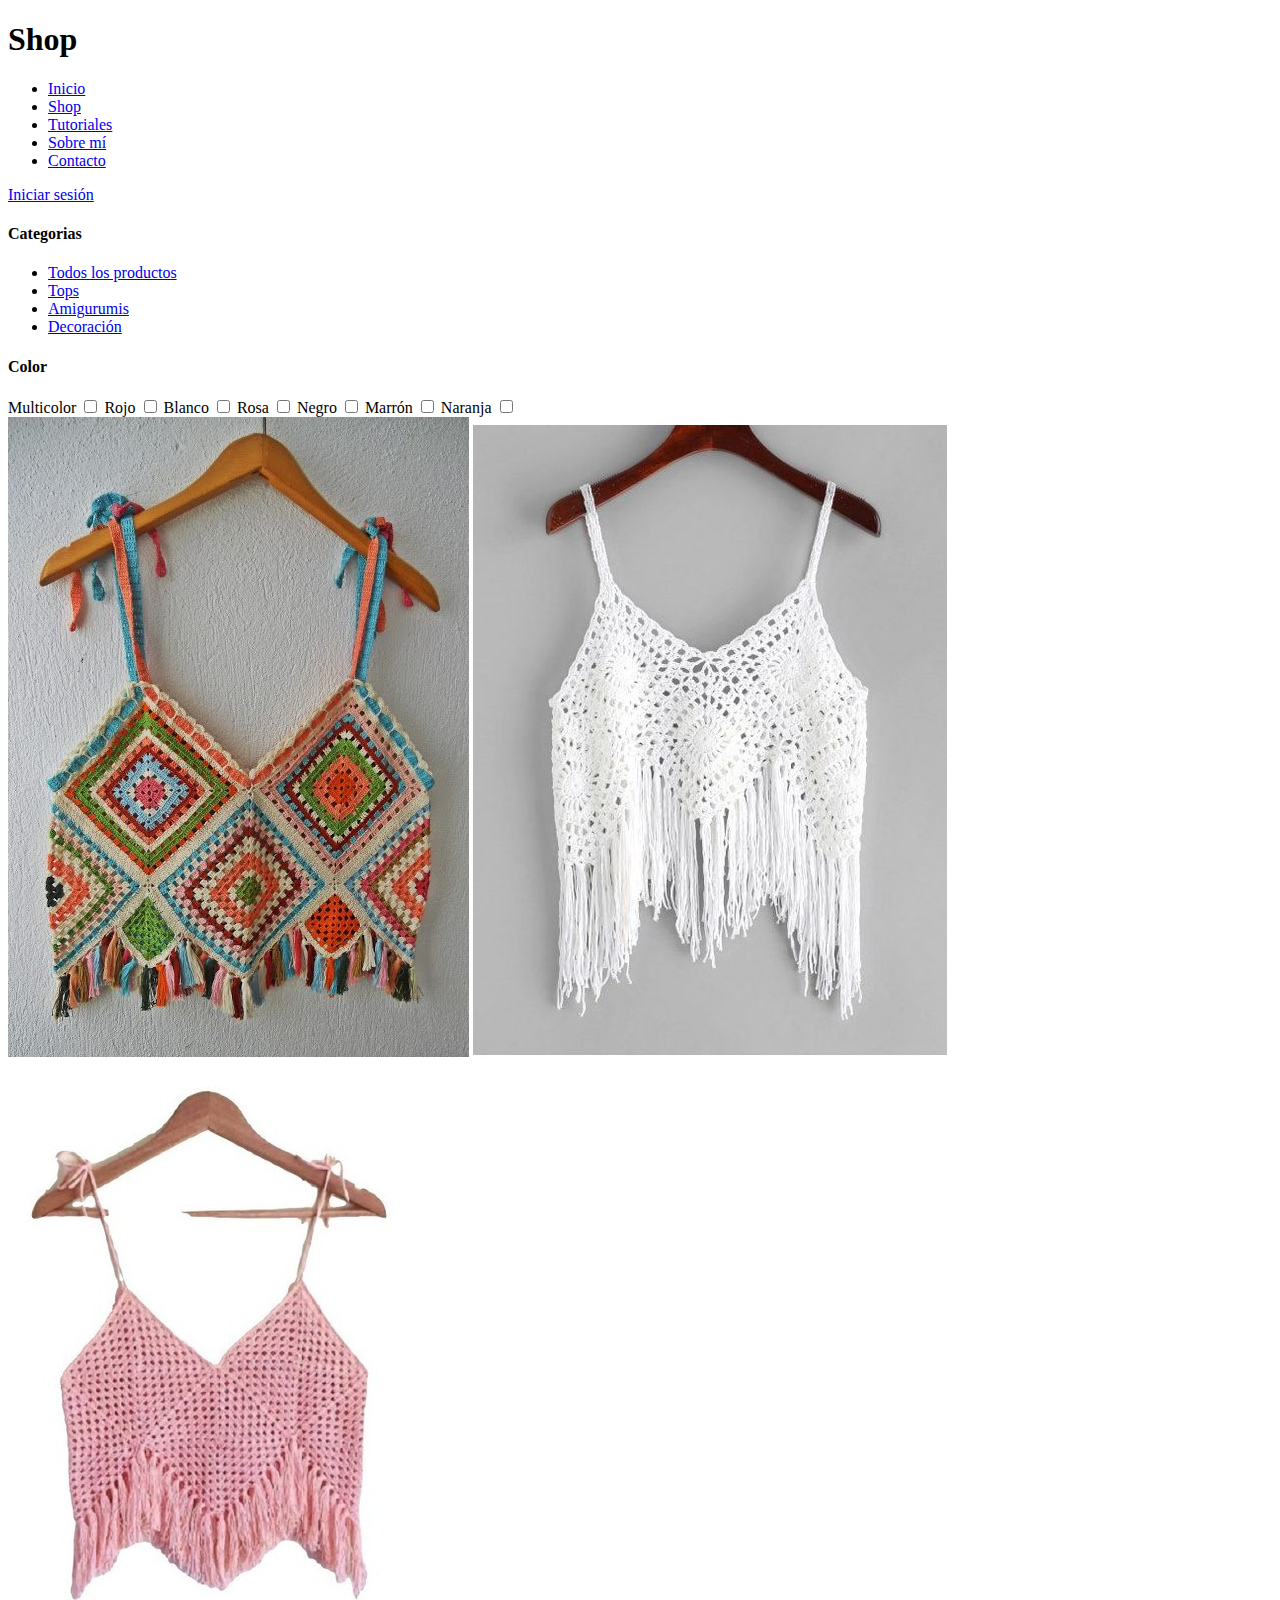
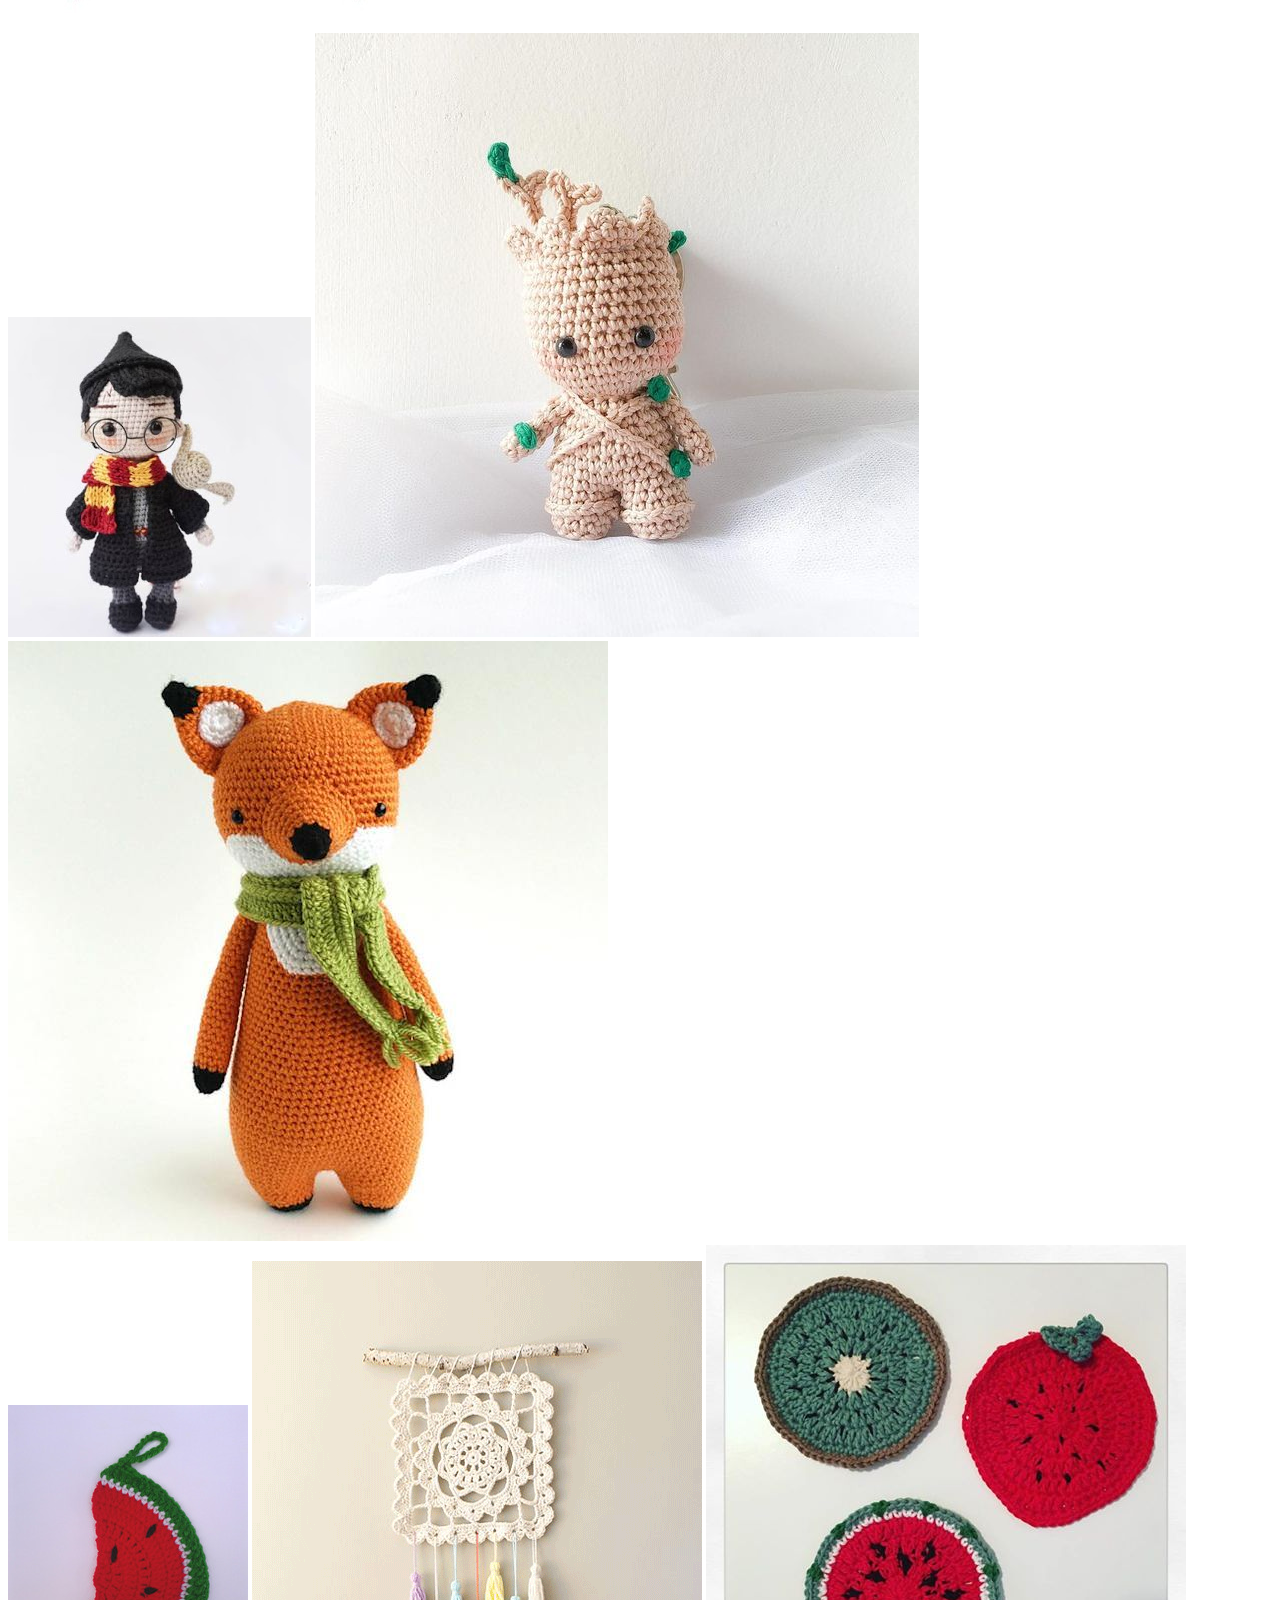
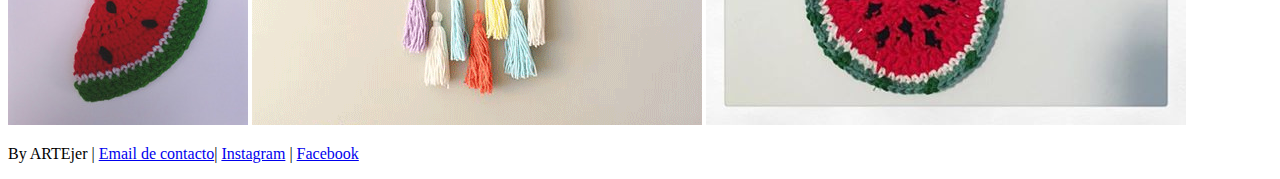
==== views/shop.html @ a29c676d "Agregando proyecto, HTML y otros archivos" ====
<!DOCTYPE html>
<html lang="en">
<head>
    <meta charset="UTF-8">
    <meta http-equiv="X-UA-Compatible" content="IE=edge">
    <meta name="viewport" content="width=device-width, initial-scale=1.0">
    <title>Shop</title>
</head>
<body>
<header>
    <h1>Shop</h1>
    <nav> 
        <ul>
            <li> 
                <a href="../index.html"> Inicio </a>
            </li>
            <li> 
                <a href="../views/shop.html">Shop</a>
            </li>
            <li>
                 <a href="../views/tutoriales.html">Tutoriales</a>
                </li>
            <li> 
                <a href="../views/sobremi.html">Sobre mí</a>
            </li>
            <li>
                 <a href="../views/contacto.html">Contacto</a>
            </li>
        </ul>
        <a href="../views/iniciosesion.html">Iniciar sesión</a>
</header>   

<main>
    <section>
        <h4>Categorias</h4>
        <ul>
            <li>
                <a href="#">Todos los productos</a>
                </li>
            <li>
                <a href="#">Tops</a>
            </li>
            <li>
                <a href="#">Amigurumis</a>
            </li>
            <li>
                <a href="#">Decoración</a>
            </li>
        </ul>
    </section>
    <section>
        <h4> Color</h4>
        <label for="colores">Multicolor</label>
        <input type="checkbox" name="colores" id="colores" value="Multicolor">
        <label for="colores">Rojo</label>
        <input type="checkbox" name="colores" id="colores" value="Rojo">
        <label for="colores">Blanco</label>
        <input type="checkbox" name="colores" id="colores" value="Blanco">
        <label for="colores">Rosa</label>
        <input type="checkbox" name="colores" id="colores" value="Rosa">
        <label for="colores">Negro</label>
        <input type="checkbox" name="colores" id="colores" value="Negro">
        <label for="colores">Marrón</label>
        <input type="checkbox" name="colores" id="colores" value="Marrón">
        <label for="colores">Naranja</label>
        <input type="checkbox" name="colores" id="colores" value="Naranja">
    </section>
    <section>
        <img src="../img/tops/colorido.jpg" alt="top muchos colores">
        <img src="../img/tops/shop-top2.jpg" alt="top blanco">
        <img src="../img/tops/toprosa.jpg" alt="top rosa">
    </section>
    <section>
        <img src="../img/amig/Harrypotteramigurumi.jpg" alt="personaje Harry Potter">
        <img src="../img/amig/groot.jpg" alt="personaje Groot">
        <img src="../img/amig/fox.jpg" alt="zorro tejido">
    </section>
    <section>
        <img src="../img/deco/sandia.jpg" alt="sandia agarradera">
        <img src="../img/deco/crochet_1.png" alt="colgante tejido">
        <img src="../img/deco/posavasos.jpg" alt="posavasos tejidos">
    </section>
</main>
<footer>
    <p>
        By ARTEjer | <a href="mailto:info@artejer.com">Email de contacto</a>| <a href="https://www.instagram.com/" target="_blank">Instagram</a> | <a href="https://www.facebook.com/ARTEjer44" target="_blank">Facebook</a>
    </p>
</footer>

</body>
</html>
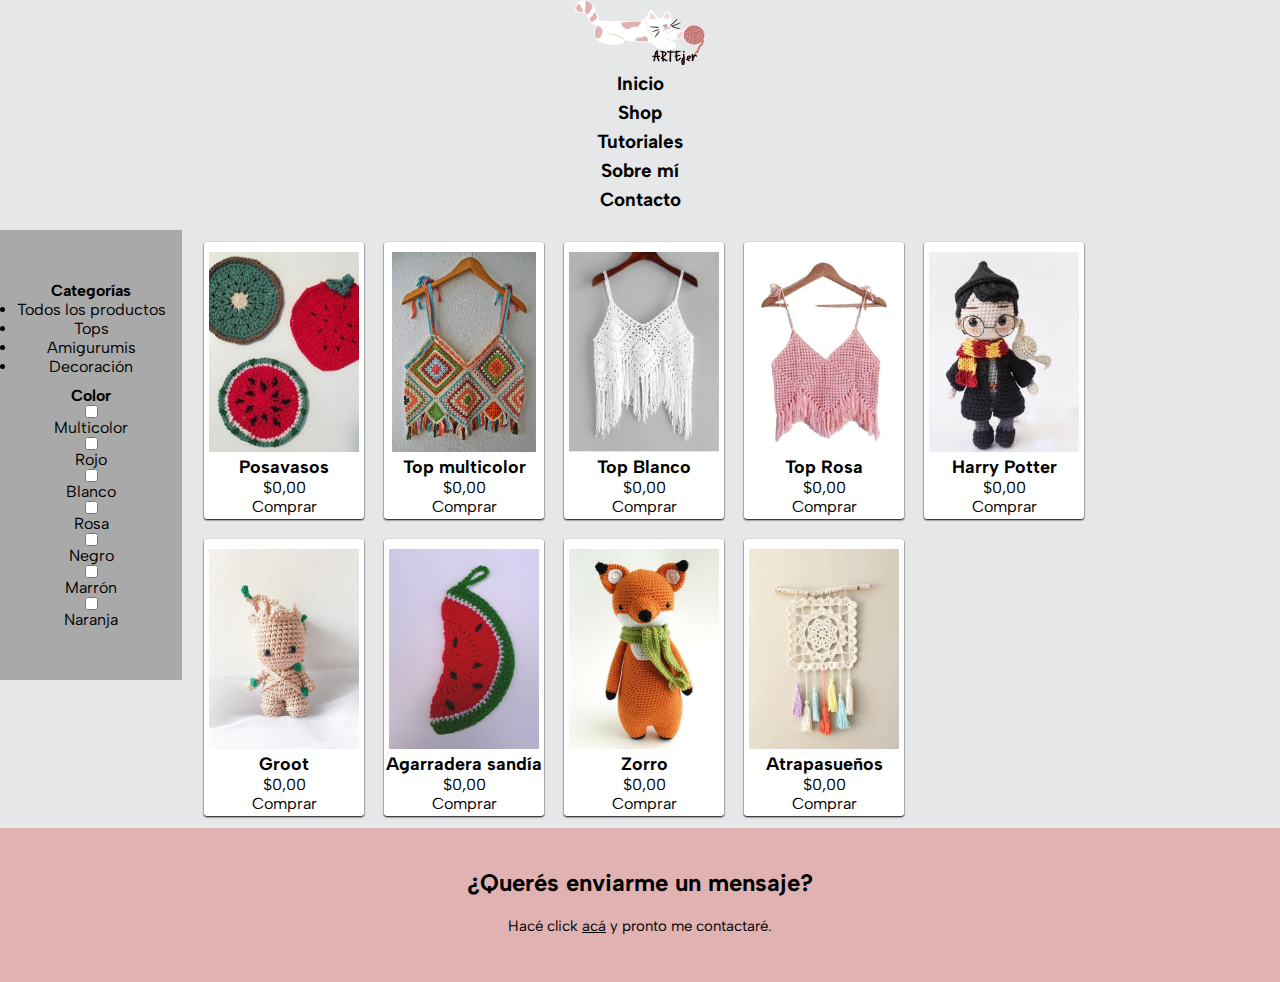
==== commit 297f9994: "modificaciones en el HTML" ====
--- a/views/shop.html
+++ b/views/shop.html
@@ -4,88 +4,184 @@
     <meta charset="UTF-8">
     <meta http-equiv="X-UA-Compatible" content="IE=edge">
     <meta name="viewport" content="width=device-width, initial-scale=1.0">
+    <link rel="stylesheet" href="../styles.css/shop.css">
+    <link rel="preconnect" href="https://fonts.googleapis.com">
+    <link rel="preconnect" href="https://fonts.gstatic.com" crossorigin>
+    <link href="https://fonts.googleapis.com/css2?family=Albert+Sans:ital,wght@0,100;0,300;0,400;0,700;1,200&display=swap" rel="stylesheet">
+    <link rel="stylesheet" href="styles.css/index.css">
+    <link rel="stylesheet" href="https://cdnjs.cloudflare.com/ajax/libs/font-awesome/6.2.0/css/all.min.css" integrity="sha512-xh6O/CkQoPOWDdYTDqeRdPCVd1SpvCA9XXcUnZS2FmJNp1coAFzvtCN9BmamE+4aHK8yyUHUSCcJHgXloTyT2A==" crossorigin="anonymous" referrerpolicy="no-referrer"/>
+    <link rel="icon" href="../img/artejerlogo.png">
+    
     <title>Shop</title>
 </head>
 <body>
-<header>
-    <h1>Shop</h1>
-    <nav> 
-        <ul>
-            <li> 
-                <a href="../index.html"> Inicio </a>
-            </li>
-            <li> 
-                <a href="../views/shop.html">Shop</a>
-            </li>
-            <li>
-                 <a href="../views/tutoriales.html">Tutoriales</a>
+    <header>
+        <div class="logo">
+            <a href="index.html" ><img src="../img/artejerlogo.png" alt="logo de artejer"></a>
+        </div>
+         <div> 
+         <nav> 
+            <ul class="menu">
+                <li> 
+                    <a href="../index.html"> Inicio </a>
                 </li>
-            <li> 
-                <a href="../views/sobremi.html">Sobre mí</a>
-            </li>
-            <li>
-                 <a href="../views/contacto.html">Contacto</a>
-            </li>
-        </ul>
-        <a href="../views/iniciosesion.html">Iniciar sesión</a>
-</header>   
+                <li> 
+                    <a href="../views/shop.html">Shop</a>
+                    <div class="subMenu">
+                                <ul>
+                                    <li>
+                                        <a href="#">Todos los productos</a>
+                                        </li>
+                                    <li>
+                                        <a href="#">Tops</a>
+                                    </li>
+                                    <li>
+                                        <a href="#">Amigurumis</a>
+                                    </li>
+                                    <li>
+                                        <a href="#">Decoración</a>
+                                    </li>
+                                </ul>
+                    </div>
+                </li>
+                <li>
+                    <a href="../views/tutoriales.html">Tutoriales</a>
+                </li>
+                <li> 
+                    <a href="../views/sobremi.html">Sobre mí</a>
+                </li>
+                <li>
+                    <a href="../views/contacto.html">Contacto</a>
+                </li>
+            </ul>   
+         </nav>
+        </div>  
+        <div class="navSesion">
+            <a href="views/iniciosesion.html" class="sesion" ><i class="fa-solid fa-user"></i></a>
+        </div>
+       
+       </header>  
 
 <main>
-    <section>
-        <h4>Categorias</h4>
-        <ul>
-            <li>
-                <a href="#">Todos los productos</a>
-                </li>
-            <li>
-                <a href="#">Tops</a>
-            </li>
-            <li>
-                <a href="#">Amigurumis</a>
-            </li>
-            <li>
-                <a href="#">Decoración</a>
-            </li>
-        </ul>
-    </section>
-    <section>
-        <h4> Color</h4>
-        <label for="colores">Multicolor</label>
-        <input type="checkbox" name="colores" id="colores" value="Multicolor">
-        <label for="colores">Rojo</label>
-        <input type="checkbox" name="colores" id="colores" value="Rojo">
-        <label for="colores">Blanco</label>
-        <input type="checkbox" name="colores" id="colores" value="Blanco">
-        <label for="colores">Rosa</label>
-        <input type="checkbox" name="colores" id="colores" value="Rosa">
-        <label for="colores">Negro</label>
-        <input type="checkbox" name="colores" id="colores" value="Negro">
-        <label for="colores">Marrón</label>
-        <input type="checkbox" name="colores" id="colores" value="Marrón">
-        <label for="colores">Naranja</label>
-        <input type="checkbox" name="colores" id="colores" value="Naranja">
-    </section>
-    <section>
-        <img src="../img/tops/colorido.jpg" alt="top muchos colores">
-        <img src="../img/tops/shop-top2.jpg" alt="top blanco">
-        <img src="../img/tops/toprosa.jpg" alt="top rosa">
-    </section>
-    <section>
-        <img src="../img/amig/Harrypotteramigurumi.jpg" alt="personaje Harry Potter">
-        <img src="../img/amig/groot.jpg" alt="personaje Groot">
-        <img src="../img/amig/fox.jpg" alt="zorro tejido">
-    </section>
-    <section>
-        <img src="../img/deco/sandia.jpg" alt="sandia agarradera">
-        <img src="../img/deco/crochet_1.png" alt="colgante tejido">
-        <img src="../img/deco/posavasos.jpg" alt="posavasos tejidos">
-    </section>
+   
+    <div class="listaFiltros">
+        
+        <div class="filtroCategorias" >
+            <section>
+                <h4>Categorías</h4>
+                <ul>
+                    <li>
+                        <a href="#">Todos los productos</a>
+                    </li>
+                    <li>
+                        <a href="#">Tops</a>
+                    </li>
+                    <li>
+                        <a href="#">Amigurumis</a>
+                    </li>
+                    <li>
+                        <a href="#">Decoración</a>
+                    </li>
+                </ul>
+                <div class="abajo">
+                    <h4> Color</h4>
+                    <input type="checkbox" name="colores" id="multicolor" value="Multicolor">
+                    <label for="multicolor">Multicolor</label>
+                    <input type="checkbox" name="colores" id="rojo" value="Rojo">
+                    <label for="rojo">Rojo</label>
+                    <input type="checkbox" name="colores" id="blanco" value="Blanco">
+                    <label for="blanco">Blanco</label>
+                    <input type="checkbox" name="colores" id="rosa" value="Rosa">
+                    <label for="rosa">Rosa</label>
+                    <input type="checkbox" name="colores" id="negro" value="Negro">
+                    <label for="negro">Negro</label>
+                    <input type="checkbox" name="colores" id="marron" value="Marrón">
+                    <label for="marron">Marrón</label>
+                    <input type="checkbox" name="colores" id="naranja" value="Naranja">
+                    <label for="naranja">Naranja</label>
+                </div>
+            </section>
+                
+        </div>
+        <div class=" img">
+
+            <section class="productos">
+                <div class="card">
+                    <img src="../img/deco/posavasos.jpg" alt="posavasos tejidos">
+                    <h3>Posavasos</h3>
+                    <p>$0,00</p>
+                    <a href="#">Comprar</a>
+                </div>
+                <div class="card">
+                    <img src="../img/tops/colorido.jpg" alt="top muchos colores">
+                    <h3>Top multicolor</h3>
+                    <p>$0,00</p>
+                    <a href="#">Comprar</a>
+                </div>
+                <div class="card">
+                    <img src="../img/tops/shop-top2.jpg" alt="top blanco">
+                    <h3>Top Blanco</h3>
+                    <p>$0,00</p>
+                    <a href="#">Comprar</a>
+                </div>
+                <div class="card">
+                    <img src="../img/tops/toprosa.jpg" alt="top rosa">
+                    <h3>Top Rosa</h3>
+                    <p>$0,00</p>
+                    <a href="#">Comprar</a>
+                </div>
+                <div class="card">
+                    <img src="../img/amig/Harrypotteramigurumi.jpg" alt="personaje Harry Potter">
+                    <h3>Harry Potter</h3>
+                    <p>$0,00</p>
+                    <a href="#">Comprar</a>
+                </div>
+                <div class="card">
+                    <img src="../img/amig/groot.jpg" alt="personaje Groot">
+                    <h3>Groot</h3>
+                    <p>$0,00</p>
+                    <a href="#">Comprar</a>
+                </div>
+                <div class="card">
+                    <img src="../img/deco/sandia.jpg" alt="sandia agarradera">
+                    <h3>Agarradera sandía</h3>
+                    <p>$0,00</p>
+                    <a href="#">Comprar</a>
+                </div>
+                <div class="card">
+                    <img src="../img/amig/fox.jpg" alt="zorro tejido">
+                    <h3>Zorro</h3>
+                    <p>$0,00</p>
+                    <a href="#">Comprar</a>
+                </div>
+                <div class="card">
+                    <img src="../img/deco/crochet_1.png" alt="colgante tejido">
+                    <h3>Atrapasueños</h3>
+                    <p>$0,00</p>
+                    <a href="#">Comprar</a>
+                </div>
+            </section>
+        </div>
+    </div>
+    
 </main>
-<footer>
-    <p>
-        By ARTEjer | <a href="mailto:info@artejer.com">Email de contacto</a>| <a href="https://www.instagram.com/" target="_blank">Instagram</a> | <a href="https://www.facebook.com/ARTEjer44" target="_blank">Facebook</a>
-    </p>
-</footer>
+<div class="footer-bg">
+    <footer>
+        <div class="aContacto">
+            <i class="fa-regular fa-envelope"></i>
+                <h2>¿Querés enviarme un mensaje?
+                </h2>
+               <p>Hacé click <span><a href="../views/contacto.html">acá</a></span> y pronto me contactaré.</p>
+        </div>
+        <div class="icon-size">
+            <p>
+                <a href="mailto:info@artejer.com"><i class="fa-solid fa-envelope"></i></a> <a href="https://www.instagram.com/" target="_blank"><i class="fa-brands fa-instagram"></i></a>  <a href="https://www.facebook.com/ARTEjer44" target="_blank"><i class="fa-brands fa-facebook"></i></a>
+            </p>
+        </div>
+            
+       </footer>
+</div>
+   
 
 </body>
 </html>--- a/styles.css/shop.css
+++ b/styles.css/shop.css
@@ -0,0 +1,208 @@
+/*GENERAL*/
+* {
+    margin: 0;
+    padding: 0;
+    box-sizing: border-box;
+    text-decoration: none;
+    color: black;
+}
+*::selection{
+    background: #e0b2b2;
+}
+body{
+    font-family: 'Albert Sans', sans-serif;
+    background-color: #E5E7E9;
+}
+/*NAVEGACION*/
+header {
+    
+   display: flex;
+   flex-direction: column;
+   align-items: center;
+   padding-bottom: 10px;
+   
+}
+header .logo img{
+    
+    display: inline-block;
+    width: 130px;
+    height: auto;
+    
+}
+
+
+
+.menu li{
+    list-style: none;
+    display: flex;
+    flex-direction: column;
+    
+}
+
+.menu li a{
+    
+    padding: 3px;
+    width:320px;
+    text-align: center;
+    font-size: 19px;
+    font-weight: bold;
+   
+}
+.menu li a:hover{
+    background-color: #e0b2b2;
+    color: white;
+}
+.navSesion{
+    display: flex;
+    flex-direction: column;
+    text-align: center;
+    
+}
+.navSesion a{
+    padding: 3px;
+    width:320px
+}
+
+.navSesion a:hover{
+    background-color: #e0b2b2;
+    color: white;
+}
+.subMenu{
+    display: none;
+}
+.listaFiltros{
+    text-align: center;
+
+    
+}
+
+.productos{
+    display: flex;
+    flex-wrap: wrap;
+    align-items: center;
+    justify-content: center;
+    margin: 2px; 
+}
+
+    .filtroCategorias{
+        display: none;
+    }
+@media (min-width: 768px){
+    .listaFiltros{
+        display: flex;
+        justify-content: center;
+        margin-right: 100px;
+        position: relative;
+    }
+    .filtroCategorias {
+        display: flex;
+        flex-direction: column;
+        justify-content: center;
+        align-items: center;
+        background-color: darkgrey;
+        width: 300px;
+        height: 450px;
+        margin-right: 10px;
+        
+    }
+    .abajo {
+        margin-top: 10px;
+        display: flex;
+        flex-direction: column;   
+    }
+
+   .productos{
+    display: flex;
+    
+    align-items: center;
+    justify-content:start;
+    flex-wrap: wrap;
+
+   }
+}
+
+/*
+.filtro{
+    display: flex;
+    flex-direction: column;
+    flex-wrap: wrap;
+    align-items: left;
+    position: relative;
+}
+.filtro label {
+    border: solid 1px black;
+    width: max-content;
+    margin:5px;
+    padding: 8px;
+    position: absolute;
+
+}
+
+
+[type="checkbox"]{display: none;}
+
+[type="checkbox"]:checked +label {
+    background-color: green;
+}
+
+*/
+/*FOOTER*/
+
+.img {
+    flex-wrap: wrap;
+    
+}
+.img img{
+    
+   max-width: 150px;
+    height: 200px;
+    object-fit: cover;
+    margin-top: 10px;
+}
+.card{
+    background-color: #fff;
+    margin: 10px;
+    width: 160px;
+    height: 277px;
+    box-shadow: 0 1px 2px;
+    border-radius: 3px;
+}
+.card h3{
+    font-size: 18px;
+}
+.footer-bg{
+
+    background-color:#e0b2b2;
+ }
+ .aContacto{
+     display: flex;
+     flex-direction: column;
+     align-items: center;
+     }
+     .aContacto h2{
+        font-weight: bold;
+        padding: 20px;
+        text-align: center;
+     }
+     .aContacto i{
+         margin-top: 20px;
+         font-size: 30px;
+     }
+ 
+     .aContacto p{
+         text-align: center;
+         font-size: 15px;
+         margin-bottom: 10px;
+     }
+     .aContacto a{
+         text-decoration:underline;
+     }
+     .icon-size p{
+     display: flex;
+     justify-content:center;
+     
+     }
+     .icon-size i {
+        margin: 15px;
+        font-size: 30px;
+     }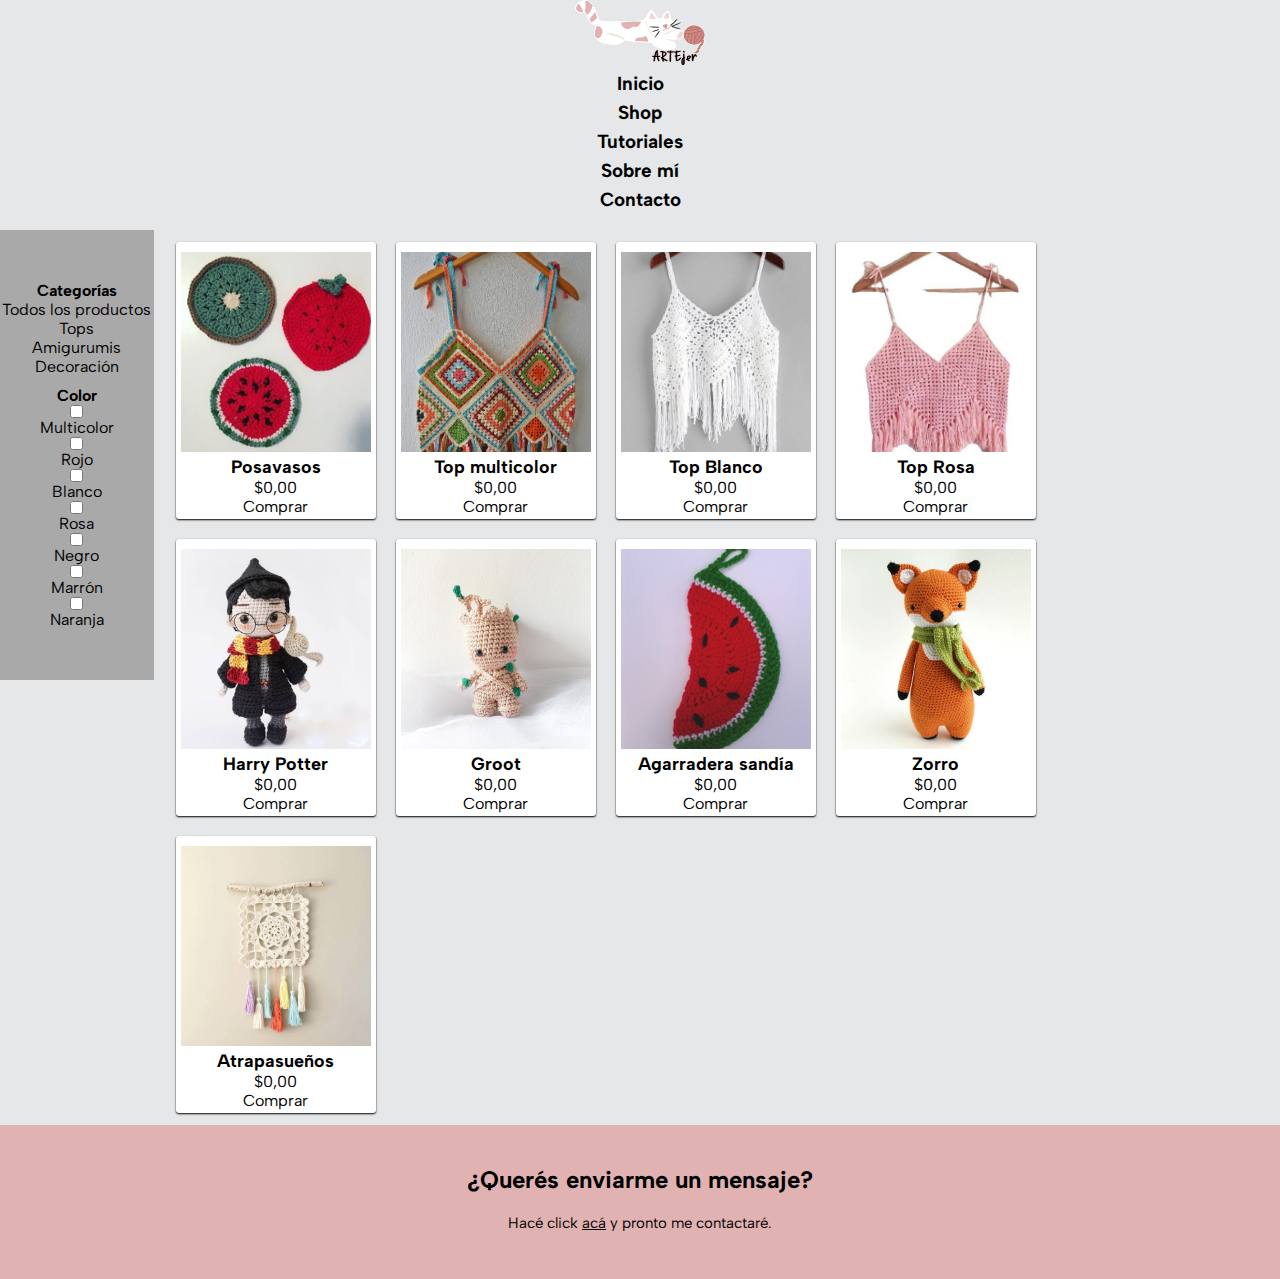
==== commit c1a0d11c: "Nuevos estilos" ====
--- a/views/shop.html
+++ b/views/shop.html
@@ -4,20 +4,19 @@
     <meta charset="UTF-8">
     <meta http-equiv="X-UA-Compatible" content="IE=edge">
     <meta name="viewport" content="width=device-width, initial-scale=1.0">
-    <link rel="stylesheet" href="../styles.css/shop.css">
+    <link rel="stylesheet" href="../css/shop.css">
     <link rel="preconnect" href="https://fonts.googleapis.com">
     <link rel="preconnect" href="https://fonts.gstatic.com" crossorigin>
     <link href="https://fonts.googleapis.com/css2?family=Albert+Sans:ital,wght@0,100;0,300;0,400;0,700;1,200&display=swap" rel="stylesheet">
     <link rel="stylesheet" href="styles.css/index.css">
     <link rel="stylesheet" href="https://cdnjs.cloudflare.com/ajax/libs/font-awesome/6.2.0/css/all.min.css" integrity="sha512-xh6O/CkQoPOWDdYTDqeRdPCVd1SpvCA9XXcUnZS2FmJNp1coAFzvtCN9BmamE+4aHK8yyUHUSCcJHgXloTyT2A==" crossorigin="anonymous" referrerpolicy="no-referrer"/>
-    <link rel="icon" href="../img/artejerlogo.png">
-    
+    <link rel="icon" href="../img/artejer.png">
     <title>Shop</title>
 </head>
 <body>
     <header>
         <div class="logo">
-            <a href="index.html" ><img src="../img/artejerlogo.png" alt="logo de artejer"></a>
+            <a href="index.html" ><img src="../img/artejer.png" alt="logo de artejer"></a>
         </div>
          <div> 
          <nav> 
@@ -59,13 +58,12 @@
         <div class="navSesion">
             <a href="views/iniciosesion.html" class="sesion" ><i class="fa-solid fa-user"></i></a>
         </div>
-       
-       </header>  
+
+       </header>    
 
 <main>
-   
     <div class="listaFiltros">
-        
+
         <div class="filtroCategorias" >
             <section>
                 <h4>Categorías</h4>
@@ -101,13 +99,13 @@
                     <label for="naranja">Naranja</label>
                 </div>
             </section>
-                
+
         </div>
         <div class=" img">
 
             <section class="productos">
                 <div class="card">
-                    <img src="../img/deco/posavasos.jpg" alt="posavasos tejidos">
+                    <img class= "oscuro" src="../img/deco/posavasos.jpg" alt="posavasos tejidos">
                     <h3>Posavasos</h3>
                     <p>$0,00</p>
                     <a href="#">Comprar</a>
@@ -163,7 +161,6 @@
             </section>
         </div>
     </div>
-    
 </main>
 <div class="footer-bg">
     <footer>
@@ -178,10 +175,9 @@
                 <a href="mailto:info@artejer.com"><i class="fa-solid fa-envelope"></i></a> <a href="https://www.instagram.com/" target="_blank"><i class="fa-brands fa-instagram"></i></a>  <a href="https://www.facebook.com/ARTEjer44" target="_blank"><i class="fa-brands fa-facebook"></i></a>
             </p>
         </div>
-            
+
        </footer>
 </div>
-   
 
 </body>
 </html>--- a/css/shop.css
+++ b/css/shop.css
@@ -0,0 +1,209 @@
+/*GENERAL*/
+* {
+    margin: 0;
+    padding: 0;
+    box-sizing: border-box;
+    text-decoration: none;
+    color: black;
+}
+*::selection{
+    background: #e0b2b2;
+}
+body{
+    font-family: 'Albert Sans', sans-serif;
+    background-color: #E5E7E9;
+}
+/*NAVEGACION*/
+header {
+    
+   display: flex;
+   flex-direction: column;
+   align-items: center;
+   padding-bottom: 10px;
+   
+}
+header .logo img{
+    
+    display: inline-block;
+    width: 130px;
+    height: auto;
+    
+}
+
+
+
+.menu li{
+    list-style: none;
+    display: flex;
+    flex-direction: column;
+    
+}
+
+.menu li a{
+    
+    padding: 3px;
+    width:320px;
+    text-align: center;
+    font-size: 19px;
+    font-weight: bold;
+   
+}
+.menu li a:hover{
+    background-color: #e0b2b2;
+    color: white;
+}
+.navSesion{
+    display: flex;
+    flex-direction: column;
+    text-align: center;
+    
+}
+.navSesion a{
+    padding: 3px;
+    width:320px
+}
+
+.navSesion a:hover{
+    background-color: #e0b2b2;
+    color: white;
+}
+.subMenu{
+    display: none;
+}
+.listaFiltros{
+    text-align: center;
+
+    
+}
+
+.productos{
+    display: flex;
+    flex-wrap: wrap;
+    align-items: center;
+    justify-content: center;
+    margin: 2px; 
+}
+
+    .filtroCategorias{
+        display: none;
+    }
+@media (min-width: 768px){
+    .listaFiltros{
+        display: flex;
+        justify-content: center;
+        margin-right: 100px;
+        position: relative;
+    }
+    .filtroCategorias {
+        display: flex;
+        flex-direction: column;
+        justify-content: center;
+        align-items: center;
+        background-color: darkgrey;
+        width: 300px;
+        height: 450px;
+        margin-right: 10px;
+        
+    }
+    .abajo {
+        margin-top: 10px;
+        display: flex;
+        flex-direction: column;   
+    }
+
+   .productos{
+    display: flex;
+    
+    align-items: center;
+    justify-content:start;
+    flex-wrap: wrap;
+
+   }
+}
+
+/*
+.filtro{
+    display: flex;
+    flex-direction: column;
+    flex-wrap: wrap;
+    align-items: left;
+    position: relative;
+}
+.filtro label {
+    border: solid 1px black;
+    width: max-content;
+    margin:5px;
+    padding: 8px;
+    position: absolute;
+
+}
+
+
+[type="checkbox"]{display: none;}
+
+[type="checkbox"]:checked +label {
+    background-color: green;
+}
+
+*/
+/*FOOTER*/
+
+.img {
+    flex-wrap: wrap;
+    
+}
+.img img{
+    
+    width: 190px;
+    height: 200px;
+    object-fit: cover;
+    margin-top: 10px;
+}
+.card{
+    background-color: #fff;
+    margin: 10px;
+    width: 200px;
+    height: 277px;
+    box-shadow: 0 1px 2px;
+    border-radius: 3px;
+}
+.card h3{
+    font-size: 18px;
+}
+
+.footer-bg{
+
+    background-color:#e0b2b2;
+ }
+ .aContacto{
+     display: flex;
+     flex-direction: column;
+     align-items: center;
+     }
+     .aContacto h2{
+        font-weight: bold;
+        padding: 20px;
+        text-align: center;
+     }
+     .aContacto i{
+         margin-top: 20px;
+         font-size: 30px;
+     }
+ 
+     .aContacto p{
+         text-align: center;
+         font-size: 15px;
+         margin-bottom: 10px;
+     }
+     .aContacto a{
+         text-decoration:underline;
+     }
+     .icon-size p{
+     display: flex;
+     justify-content:center;
+     
+     }
+     .icon-size i {
+        margin: 15px;
+        font-size: 30px;
+     }